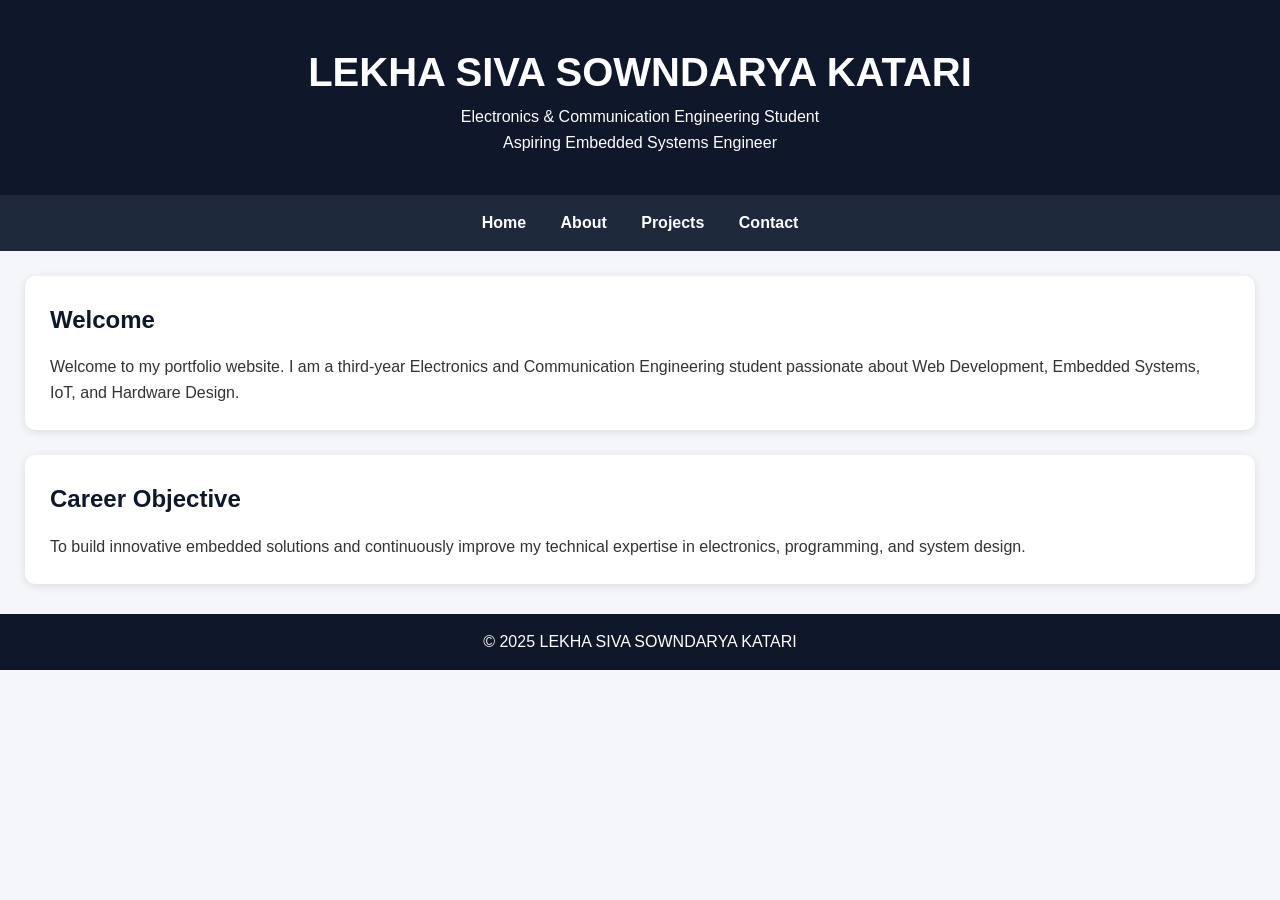
==== index.html @ 5d504116 "Add files via upload" ====
<!DOCTYPE html>
<html lang="en">

<head>
    <meta charset="UTF-8">
    <meta name="viewport" content="width=device-width, initial-scale=1.0">
    <meta name="description" content="ECE Student Portfolio">
    <title>Home | ECE Portfolio</title>

    <link rel="stylesheet" href="style.css">
</head>

<body>

<header>
    <h1>LEKHA SIVA SOWNDARYA KATARI</h1>
    <p>Electronics & Communication Engineering Student</p>
    <p>Aspiring Embedded Systems Engineer</p>
</header>

<nav aria-label="Main Navigation">
    <a href="index.html">Home</a>
    <a href="about.html">About</a>
    <a href="projects.html">Projects</a>
    <a href="contact.html">Contact</a>
</nav>

<main>

<section>
    <h2>Welcome</h2>

    <p>
        Welcome to my portfolio website.
        I am a third-year Electronics and Communication Engineering student
        passionate about Web Development, Embedded Systems, IoT, and Hardware Design.
    </p>
</section>

<section>
    <h2>Career Objective</h2>

    <p>
        To build innovative embedded solutions and continuously improve my
        technical expertise in electronics, programming, and system design.
    </p>
</section>

</main>

<footer>
    <p>© 2025 LEKHA SIVA SOWNDARYA KATARI</p>
</footer>

</body>
</html>
---- style.css ----
*{
    margin:0;
    padding:0;
    box-sizing:border-box;
}

body{
    font-family:Segoe UI,sans-serif;
    background:#f4f6f9;
    color:#333;
    line-height:1.6;
}

header{
    background:#0f172a;
    color:white;
    text-align:center;
    padding:40px;
}

header h1{
    font-size:40px;
}

nav{
    background:#1e293b;
    text-align:center;
    padding:15px;
}

nav a{
    color:white;
    text-decoration:none;
    margin:15px;
    font-weight:bold;
}

nav a:hover{
    color:#38bdf8;
}

section{
    background:white;
    margin:25px;
    padding:25px;
    border-radius:10px;
    box-shadow:0px 2px 10px rgba(0,0,0,0.1);
}

h2{
    margin-bottom:15px;
    color:#0f172a;
}

ul{
    padding-left:20px;
}

input,
textarea{
    width:100%;
    padding:10px;
    margin-top:5px;
}

button{
    background:#2563eb;
    color:white;
    border:none;
    padding:10px 20px;
    cursor:pointer;
}

button:hover{
    background:#1d4ed8;
}

footer{
    background:#0f172a;
    color:white;
    text-align:center;
    padding:15px;
    margin-top:30px;
}
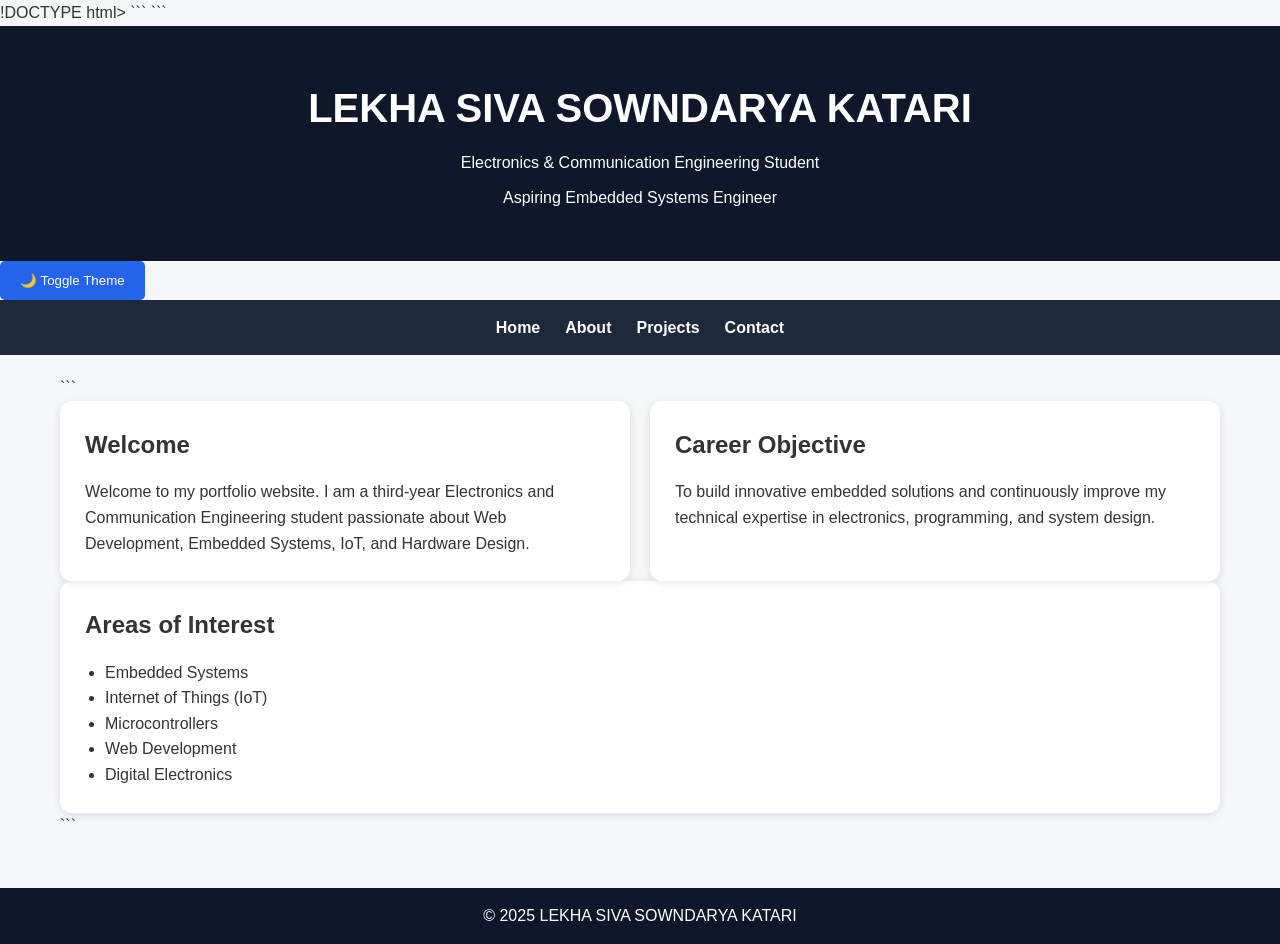
==== commit 60742d3b: "Enhance portfolio with theme toggle and interests Added a theme toggle button and areas of interest " ====
--- a/index.html
+++ b/index.html
@@ -1,4 +1,5 @@
-<!DOCTYPE html>
+!DOCTYPE html>
+
 <html lang="en">
 
 <head>
@@ -7,7 +8,10 @@
     <meta name="description" content="ECE Student Portfolio">
     <title>Home | ECE Portfolio</title>
 
-    <link rel="stylesheet" href="style.css">
+```
+<link rel="stylesheet" href="style.css">
+```
+
 </head>
 
 <body>
@@ -18,6 +22,10 @@
     <p>Aspiring Embedded Systems Engineer</p>
 </header>
 
+<button id="theme-btn">
+    🌙 Toggle Theme
+</button>
+
 <nav aria-label="Main Navigation">
     <a href="index.html">Home</a>
     <a href="about.html">About</a>
@@ -27,24 +35,44 @@
 
 <main>
 
-<section>
-    <h2>Welcome</h2>
+```
+<div class="grid-container">
 
-    <p>
-        Welcome to my portfolio website.
-        I am a third-year Electronics and Communication Engineering student
-        passionate about Web Development, Embedded Systems, IoT, and Hardware Design.
-    </p>
-</section>
+    <section>
+        <h2>Welcome</h2>
+
+        <p>
+            Welcome to my portfolio website.
+            I am a third-year Electronics and Communication Engineering student
+            passionate about Web Development, Embedded Systems,
+            IoT, and Hardware Design.
+        </p>
+    </section>
+
+    <section>
+        <h2>Career Objective</h2>
+
+        <p>
+            To build innovative embedded solutions and continuously improve
+            my technical expertise in electronics, programming,
+            and system design.
+        </p>
+    </section>
+
+</div>
 
 <section>
-    <h2>Career Objective</h2>
+    <h2>Areas of Interest</h2>
 
-    <p>
-        To build innovative embedded solutions and continuously improve my
-        technical expertise in electronics, programming, and system design.
-    </p>
+    <ul>
+        <li>Embedded Systems</li>
+        <li>Internet of Things (IoT)</li>
+        <li>Microcontrollers</li>
+        <li>Web Development</li>
+        <li>Digital Electronics</li>
+    </ul>
 </section>
+```
 
 </main>
 
@@ -52,5 +80,18 @@
     <p>© 2025 LEKHA SIVA SOWNDARYA KATARI</p>
 </footer>
 
+<script>
+
+const button = document.getElementById("theme-btn");
+
+button.addEventListener("click", () => {
+
+    document.body.classList.toggle("dark-mode");
+
+});
+
+</script>
+
 </body>
-</html>+
+</html>
--- a/style.css
+++ b/style.css
@@ -1,3 +1,11 @@
+:root{
+    --bg-color:#f4f6f9;
+    --card-color:#ffffff;
+    --text-color:#333;
+    --header-color:#0f172a;
+    --nav-color:#1e293b;
+}
+
 *{
     margin:0;
     padding:0;
@@ -6,32 +14,40 @@
 
 body{
     font-family:Segoe UI,sans-serif;
-    background:#f4f6f9;
-    color:#333;
+    background:var(--bg-color);
+    color:var(--text-color);
     line-height:1.6;
 }
 
 header{
-    background:#0f172a;
+    background:var(--header-color);
     color:white;
     text-align:center;
-    padding:40px;
+    padding:50px 20px;
 }
 
 header h1{
-    font-size:40px;
+    font-size:2.5rem;
+}
+
+header p{
+    margin-top:10px;
 }
 
 nav{
-    background:#1e293b;
-    text-align:center;
+    background:var(--nav-color);
+
+    display:flex;
+    justify-content:center;
+    align-items:center;
+    gap:25px;
+
     padding:15px;
 }
 
 nav a{
     color:white;
     text-decoration:none;
-    margin:15px;
     font-weight:bold;
 }
 
@@ -39,17 +55,35 @@
     color:#38bdf8;
 }
 
+main{
+    max-width:1200px;
+    margin:auto;
+    padding:20px;
+}
+
+/* CSS GRID */
+
+.grid-container{
+    display:grid;
+    grid-template-columns:1fr 1fr;
+    gap:20px;
+}
+
 section{
-    background:white;
-    margin:25px;
+    background:var(--card-color);
     padding:25px;
-    border-radius:10px;
+    border-radius:12px;
     box-shadow:0px 2px 10px rgba(0,0,0,0.1);
+
+    transition:0.3s;
+}
+
+section:hover{
+    transform:translateY(-5px);
 }
 
 h2{
     margin-bottom:15px;
-    color:#0f172a;
 }
 
 ul{
@@ -59,26 +93,60 @@
 input,
 textarea{
     width:100%;
-    padding:10px;
+    padding:12px;
     margin-top:5px;
+    border:1px solid #ccc;
+    border-radius:5px;
 }
 
 button{
     background:#2563eb;
     color:white;
     border:none;
-    padding:10px 20px;
+    padding:12px 20px;
+    border-radius:5px;
     cursor:pointer;
+    transition:0.3s;
 }
 
 button:hover{
+    transform:scale(1.05);
     background:#1d4ed8;
 }
 
 footer{
-    background:#0f172a;
+    background:var(--header-color);
     color:white;
     text-align:center;
     padding:15px;
     margin-top:30px;
-}+}
+
+/* DARK MODE */
+
+.dark-mode{
+    --bg-color:#121212;
+    --card-color:#1e1e1e;
+    --text-color:white;
+    --header-color:#000000;
+    --nav-color:#111111;
+}
+
+/* RESPONSIVE DESIGN */
+
+@media(max-width:768px){
+
+    nav{
+        flex-direction:column;
+        gap:10px;
+    }
+
+    .grid-container{
+        grid-template-columns:1fr;
+    }
+
+    header h1{
+        font-size:2rem;
+    }
+
+}
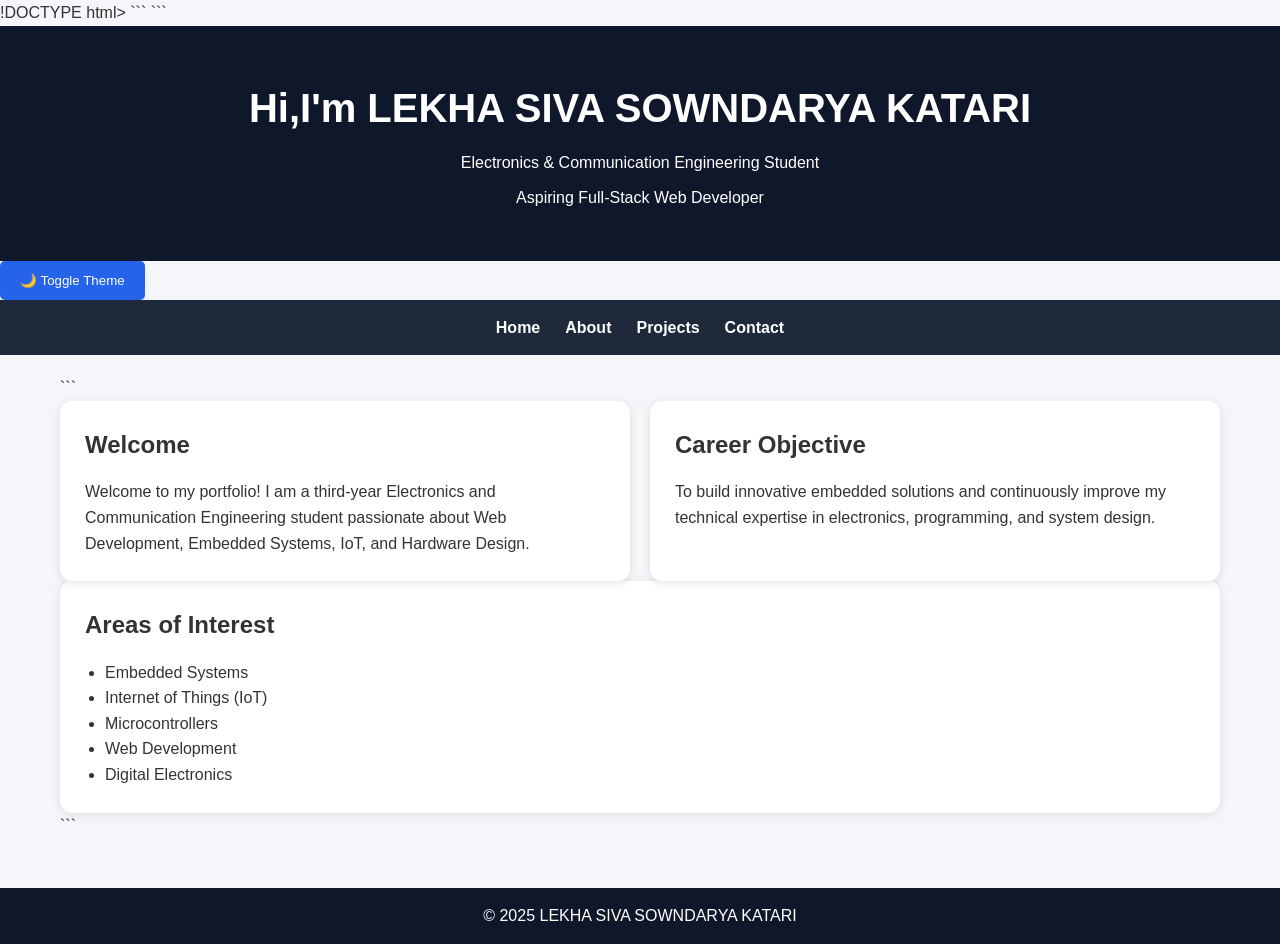
==== commit 95c2d640: "Revise personal introduction and career objective Updated header introduction and career aspiration." ====
--- a/index.html
+++ b/index.html
@@ -17,9 +17,9 @@
 <body>
 
 <header>
-    <h1>LEKHA SIVA SOWNDARYA KATARI</h1>
+    <h1>Hi,I'm LEKHA SIVA SOWNDARYA KATARI</h1>
     <p>Electronics & Communication Engineering Student</p>
-    <p>Aspiring Embedded Systems Engineer</p>
+    <p>Aspiring Full-Stack Web Developer</p>
 </header>
 
 <button id="theme-btn">
@@ -42,7 +42,7 @@
         <h2>Welcome</h2>
 
         <p>
-            Welcome to my portfolio website.
+            Welcome to my portfolio!
             I am a third-year Electronics and Communication Engineering student
             passionate about Web Development, Embedded Systems,
             IoT, and Hardware Design.
